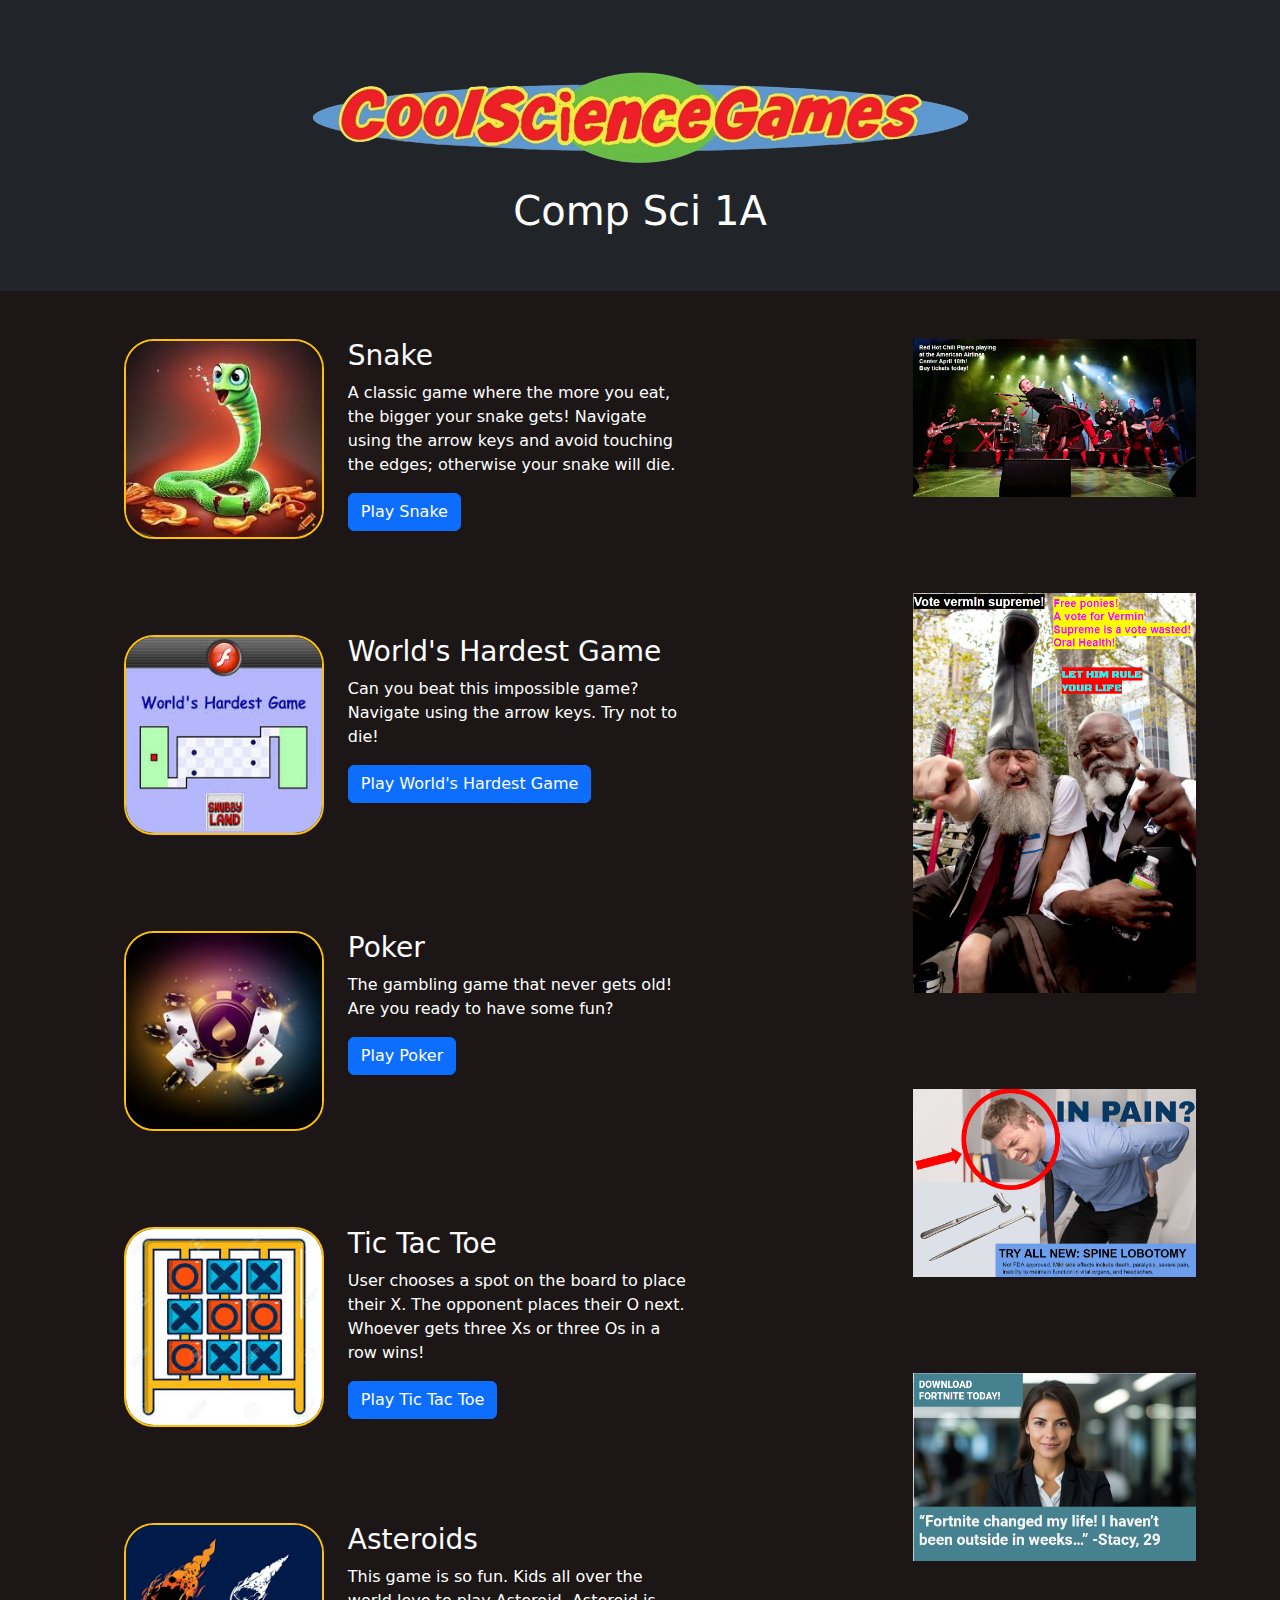
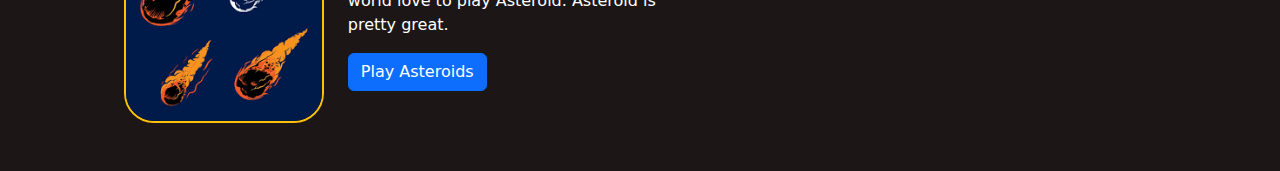
==== index.html @ db9c6092 "initial" ====
<!DOCTYPE html>
<html lang="en">
<head>
    <meta charset="UTF-8">
    <meta name="viewport" content="width=device-width, initial-scale=1.0">
    <!-- Latest compiled and minified CSS -->
    <link href="styles/bootstrap.min.css" rel="stylesheet">
    <!-- Latest compiled JavaScript -->
    <script src="bootstrap.bundle.min.js"></script>
    <title>Cool Science Games</title>
    <style>
        .rounded {
            border-radius: 15% !important;
        }
    </style>
</head>
<body>
    <div class="container-fluid p-5 bg-dark text-white text-center">
        <img src="images/coolScienceGamesLogo.png" alt="Logo" style="margin: 20px auto; max-width: 100%; height: auto;">
        <h1>Comp Sci 1A</h1>
    </div>
    <div class="container-fluid" style="background-color: #1c1716;">
        <div class="row">
            <div class="col-md-8">
                <div class="row container-fluid p-5 text-white justify-content-center">
                    <div class="col-md-auto image-container">
                        <img class="rounded border border-warning border-2" src="images/snake.jpg" alt="placeholder" style="height: 200px; margin-left: -15px;">
                    </div>
                    <div class="col-sm-6 col-md-6 col-xs-12">
                        <h3>Snake</h3>
                        <p>A classic game where the more you eat, the bigger your snake gets! Navigate using the arrow keys and avoid touching the edges; otherwise your snake will die.</p>
                        <a href="games/snake.html" class="btn btn-primary">Play Snake</a>
                    </div>
                </div>
                <div class="row container-fluid p-5 text-white justify-content-center">
                    <div class="col-md-auto image-container">
                        <img class="rounded border border-warning border-2" src="images/worldshardestgame.jpg" alt="placeholder" style="height: 200px; margin-left: -15px;">
                    </div>
                    <div class="col-sm-6 col-md-6 col-xs-12">
                        <h3>World's Hardest Game</h3>
                        <p>Can you beat this impossible game? Navigate using the arrow keys. Try not to die!</p>
                        <a href="games/worlds-hardest-game.html" class="btn btn-primary">Play World's Hardest Game</a>
                    </div>
                </div>
                <div class="row container-fluid p-5 text-white justify-content-center">
                    <div class="col-md-auto image-container">
                        <img class="rounded border border-warning border-2" src="images/poker.jpg" alt="placeholder" style="height: 200px; margin-left: -15px;">
                    </div>
                    <div class="col-sm-6 col-md-6 col-xs-12">
                        <h3>Poker</h3>
                        <p>The gambling game that never gets old! Are you ready to have some fun?</p>
                        <a href="games/poker.html" class="btn btn-primary">Play Poker</a>
                    </div>
                </div>
                <div class="row container-fluid p-5 text-white justify-content-center">
                    <div class="col-md-auto image-container">
                        <img class="rounded border border-warning border-2" src="images/tictactoe.jpg" alt="placeholder" style="height: 200px; margin-left: -15px;">
                    </div>
                    <div class="col-sm-6 col-md-6 col-xs-12">
                        <h3>Tic Tac Toe</h3>
                        <p>User chooses a spot on the board to place their X. The opponent places their O next. Whoever gets three Xs or three Os in a row wins!</p>
                        <a href="games/tic-tac-toe.html" class="btn btn-primary">Play Tic Tac Toe</a>
                    </div>
                </div>
                <div class="row container-fluid p-5 text-white justify-content-center">
                    <div class="col-md-auto image-container">
                        <img class="rounded border border-warning border-2" src="images/asteroids.jpg" alt="placeholder" style="height: 200px; margin-left: -15px;">
                    </div>
                    <div class="col-sm-6 col-md-6 col-xs-12">
                        <h3>Asteroids</h3>
                        <p>This game is so fun. Kids all over the world love to play Asteroid. Asteroid is pretty great.</p>
                        <a href="games/asteroids.html" class="btn btn-primary">Play Asteroids</a>
                    </div>
                </div>
            </div>
            <div class="col-md">
                <!-- Ads Column -->
                <div class="row container-fluid p-5 text-white border-light">
                    <div class="col-md-auto">
                        <a href="https://www.youtube.com/watch?v=dQw4w9WgXcQ" target="_blank"><img id="ad1" src="ads/ad1.png" alt="ad" style="width: 100%;"> </a>
                    </div>
                </div>
                <div class="row container-fluid p-5 text-white border-light">
                    <div class="col-md-auto">
                        <a href="https://www.youtube.com/watch?v=dQw4w9WgXcQ" target="_blank"> <img id="ad2" src="ads/ad2.png" alt="ad" style="width: 100%;"> </a>
                    </div>
                </div>
                <div class="row container-fluid p-5 text-white border-light">
                    <div class="col-md-auto">
                        <a href="https://www.youtube.com/watch?v=dQw4w9WgXcQ" target="_blank"> <img id="ad3" src="ads/ad3.png" alt="ad" style="width: 100%;"> </a>
                    </div>
                </div>
                <div class="row container-fluid p-5 text-white border-light">
                    <div class="col-md-auto">
                        <a href="https://www.youtube.com/watch?v=dQw4w9WgXcQ" target="_blank"> <img id="ad4" src="ads/ad4.png" alt="ad" style="width: 100%;"> </a>
                    </div>
                </div>
            </div>
        </div>
    </div>
    <script>
        for (i = 1; i <= 4; i++) {
            document.getElementById("ad" + i).src = "ads/ad" + (Math.floor(Math.random() * 10) + 1) + ".png";
        }
    </script>
</body>
</html>
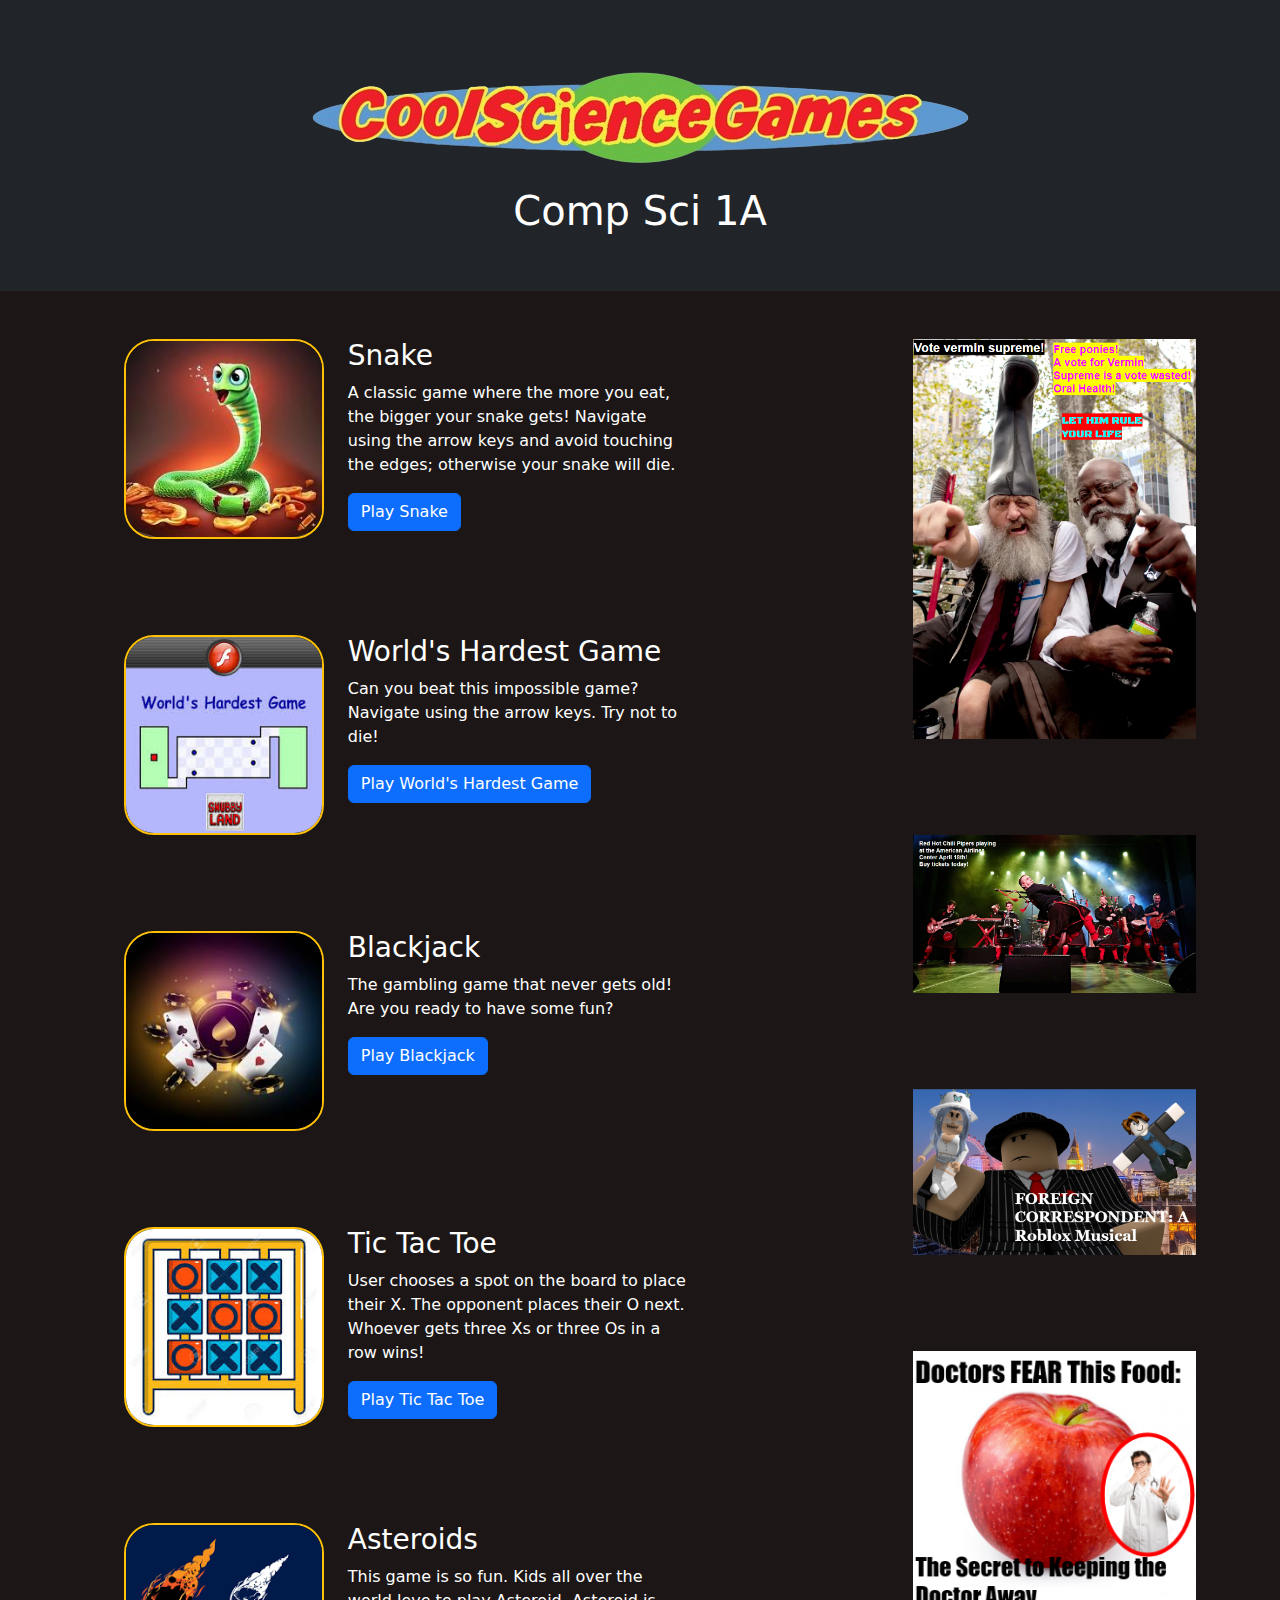
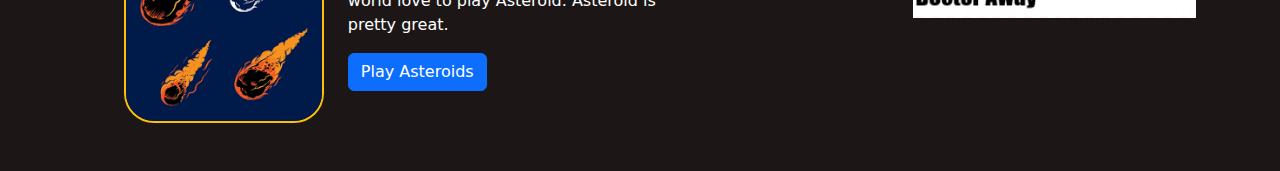
==== commit 5b826c2f: "blackjack" ====
--- a/index.html
+++ b/index.html
@@ -44,12 +44,12 @@
                 </div>
                 <div class="row container-fluid p-5 text-white justify-content-center">
                     <div class="col-md-auto image-container">
-                        <img class="rounded border border-warning border-2" src="images/poker.jpg" alt="placeholder" style="height: 200px; margin-left: -15px;">
+                        <img class="rounded border border-warning border-2" src="images/blackjack.jpg" alt="placeholder" style="height: 200px; margin-left: -15px;">
                     </div>
                     <div class="col-sm-6 col-md-6 col-xs-12">
-                        <h3>Poker</h3>
+                        <h3>Blackjack</h3>
                         <p>The gambling game that never gets old! Are you ready to have some fun?</p>
-                        <a href="games/poker.html" class="btn btn-primary">Play Poker</a>
+                        <a href="games/blackjack.html" class="btn btn-primary">Play Blackjack</a>
                     </div>
                 </div>
                 <div class="row container-fluid p-5 text-white justify-content-center">
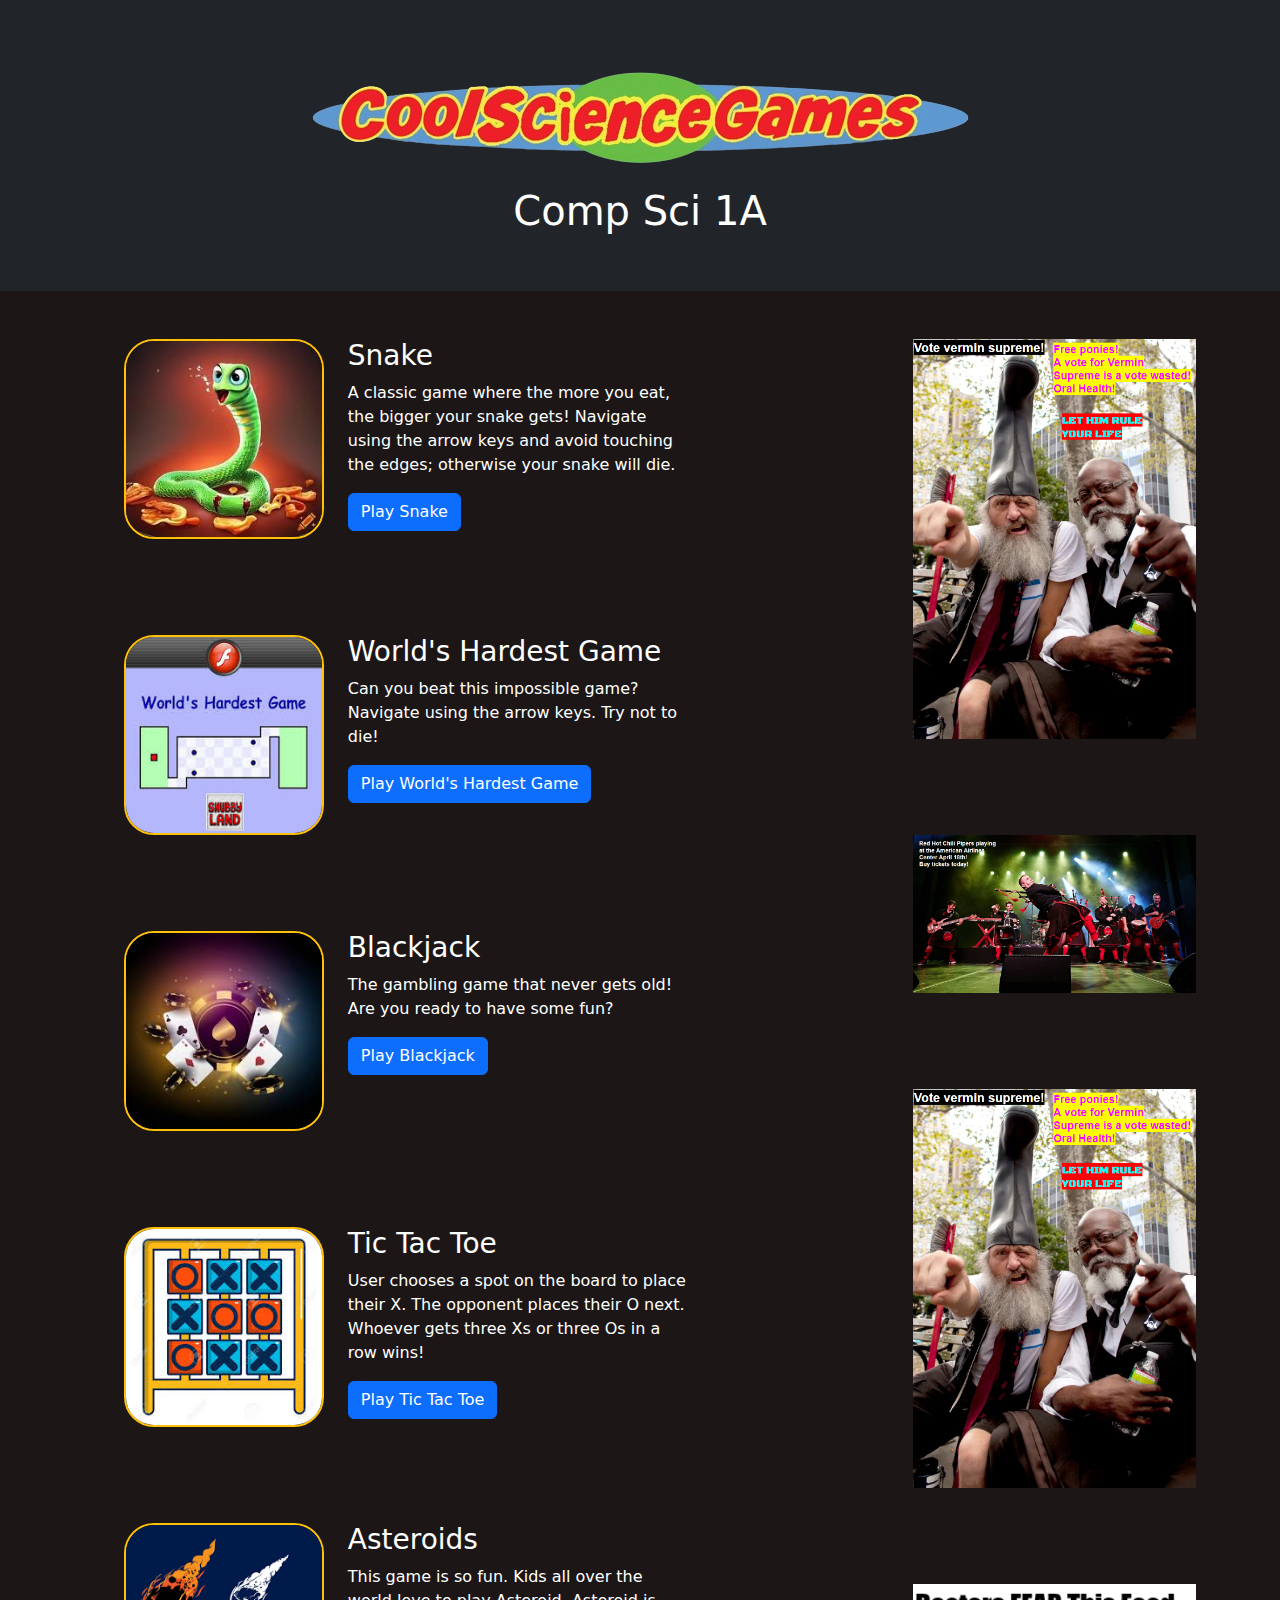
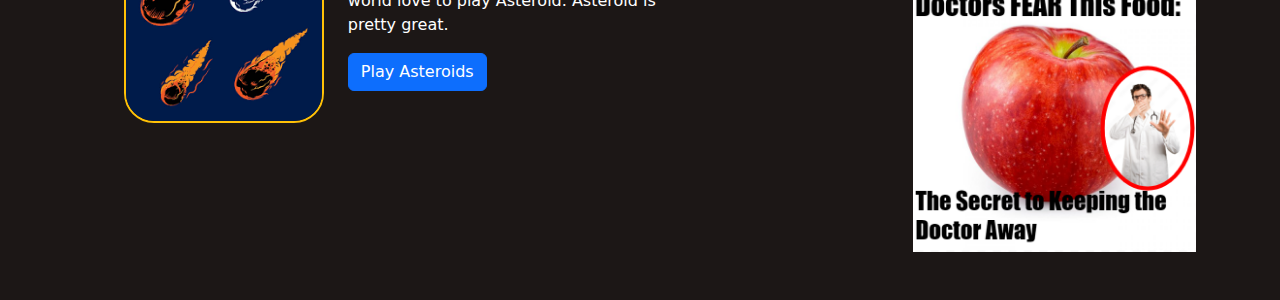
==== commit f21d309f: "favicon" ====
--- a/index.html
+++ b/index.html
@@ -8,6 +8,7 @@
     <!-- Latest compiled JavaScript -->
     <script src="bootstrap.bundle.min.js"></script>
     <title>Cool Science Games</title>
+    <link rel="icon" type="image/x-icon" href="images/coolScienceGamesFavicon.png">
     <style>
         .rounded {
             border-radius: 15% !important;
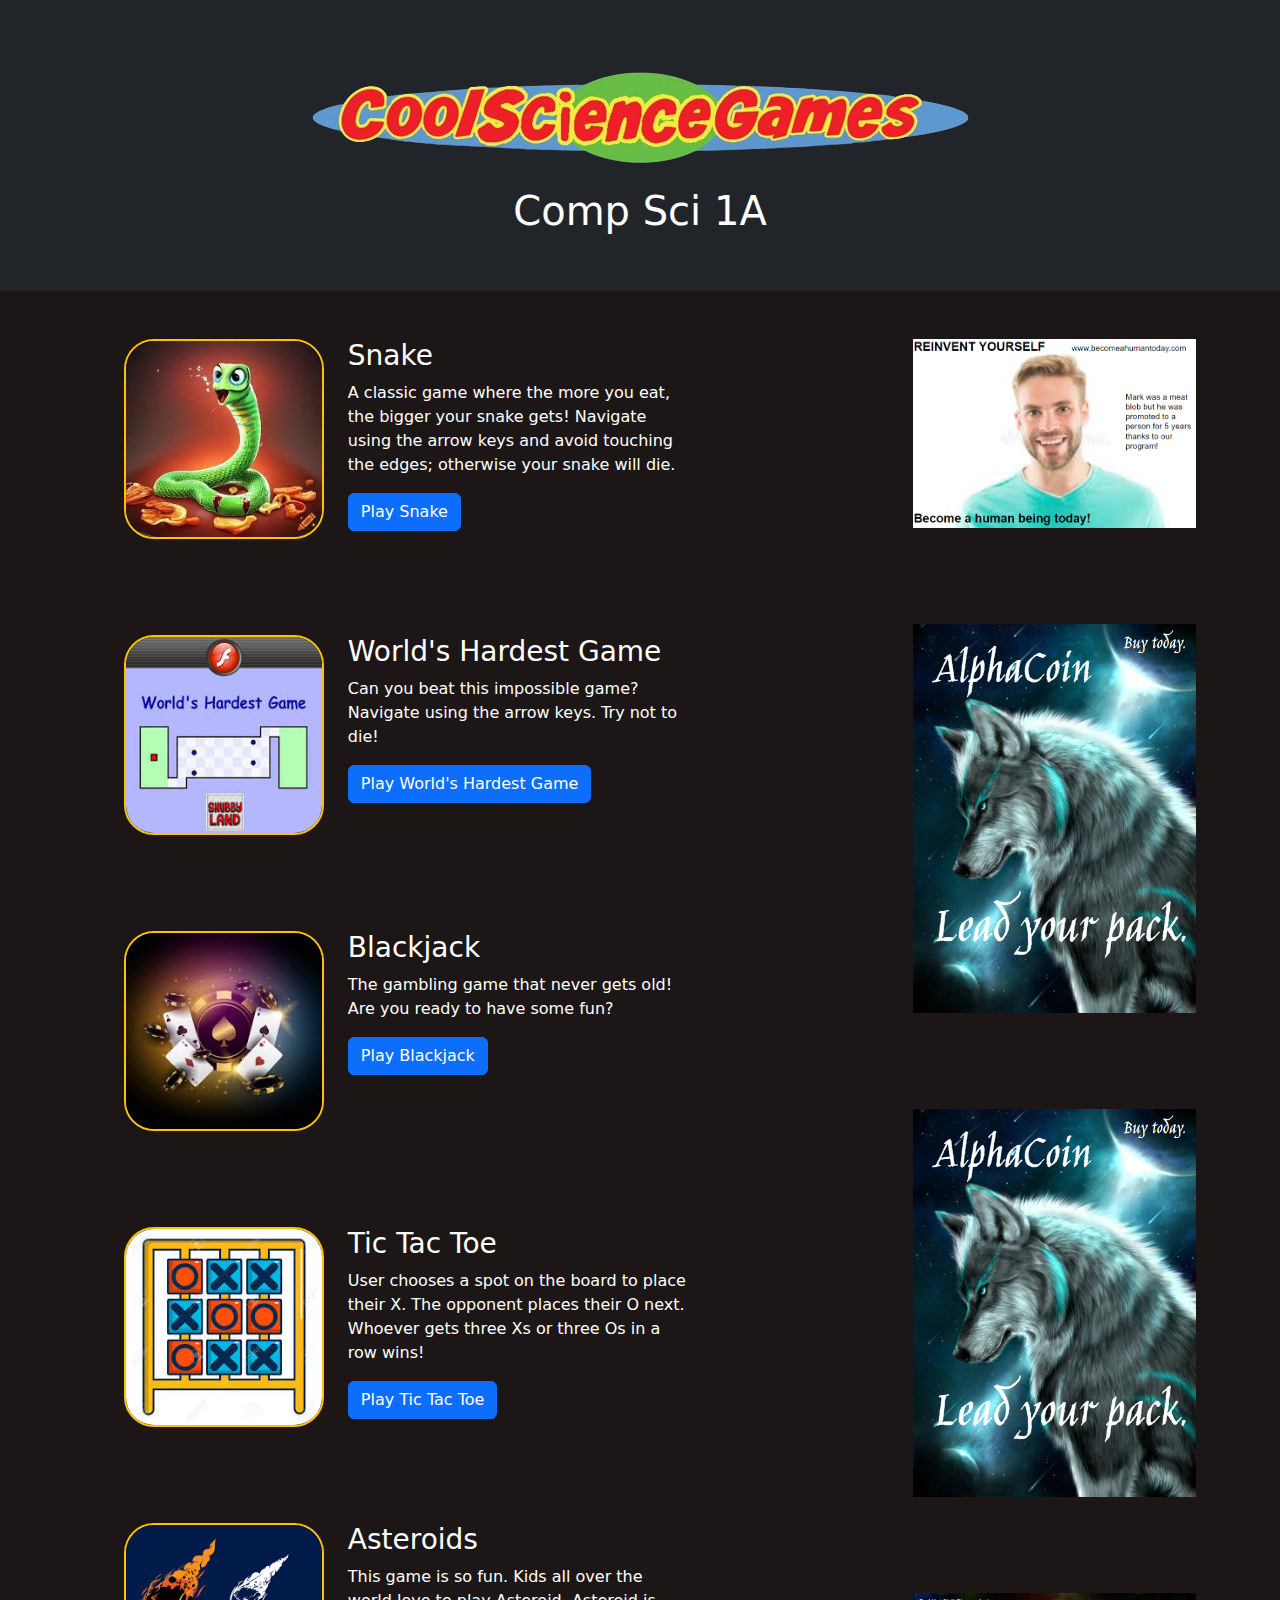
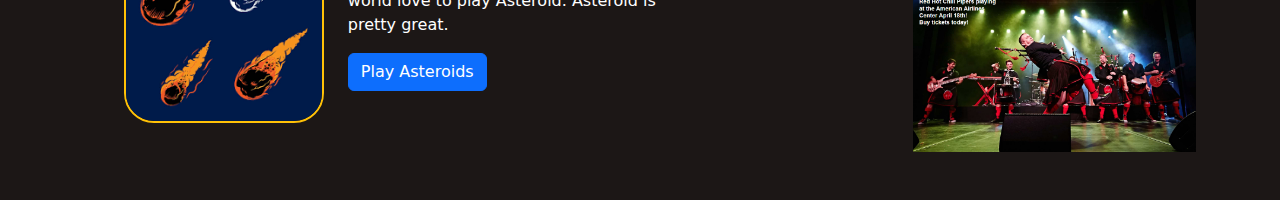
==== commit 9a7212fd: "ico" ====
--- a/index.html
+++ b/index.html
@@ -6,9 +6,9 @@
     <!-- Latest compiled and minified CSS -->
     <link href="styles/bootstrap.min.css" rel="stylesheet">
     <!-- Latest compiled JavaScript -->
-    <script src="bootstrap.bundle.min.js"></script>
+    <script src="styles/bootstrap.bundle.min.js"></script>
     <title>Cool Science Games</title>
-    <link rel="icon" type="image/x-icon" href="images/coolScienceGamesFavicon.png">
+    <link rel="icon" type="image/x-icon" href="favicon.ico">
     <style>
         .rounded {
             border-radius: 15% !important;
@@ -17,7 +17,7 @@
 </head>
 <body>
     <div class="container-fluid p-5 bg-dark text-white text-center">
-        <img src="images/coolScienceGamesLogo.png" alt="Logo" style="margin: 20px auto; max-width: 100%; height: auto;">
+        <img src="images/coolScienceGamesLogo.png" alt="Logo" style="margin: 20px auto; max-width: 100%; height: auto;"> 
         <h1>Comp Sci 1A</h1>
     </div>
     <div class="container-fluid" style="background-color: #1c1716;">
